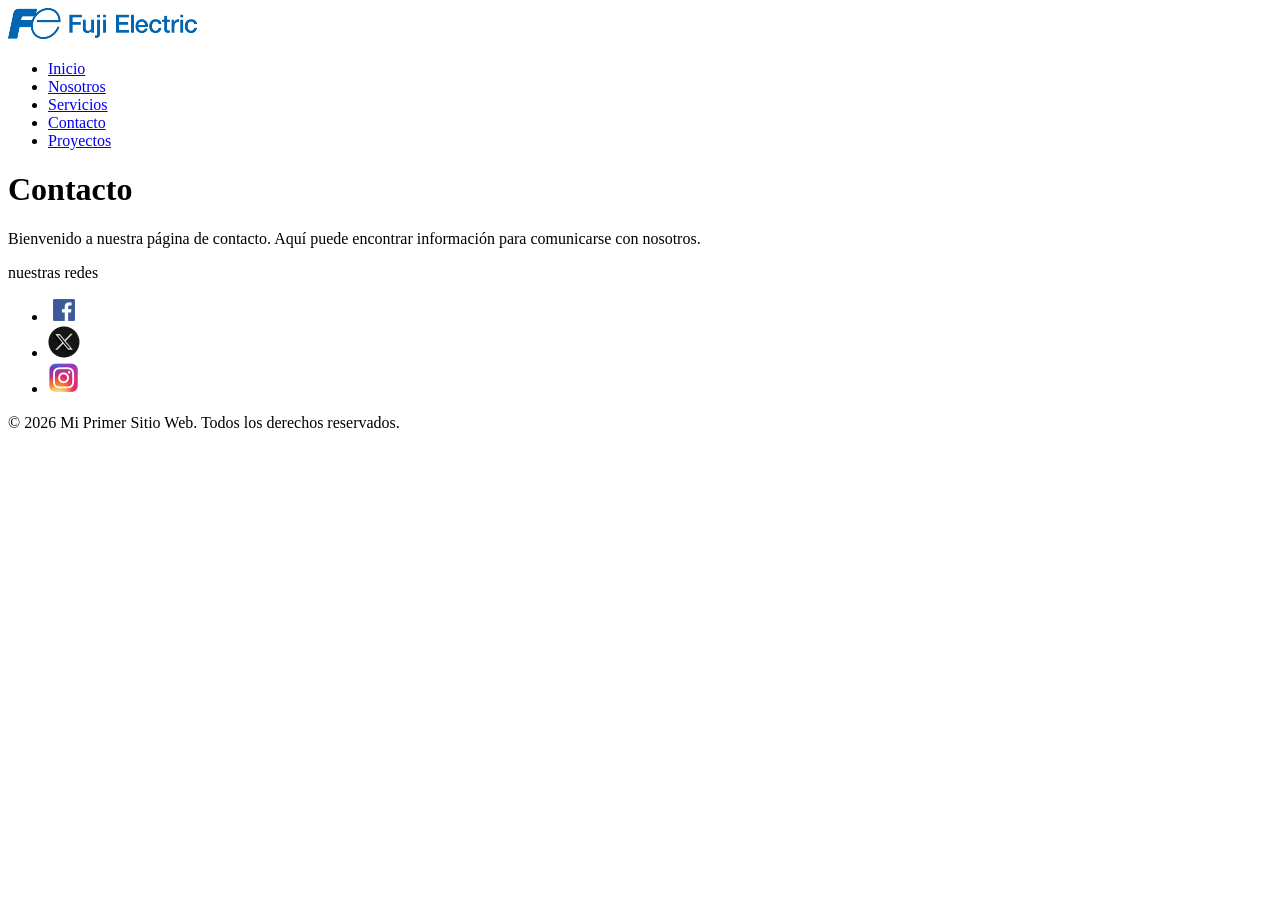
==== pages/contacto.html @ 5ba3a2e3 "Add files via upload" ====
<!DOCTYPE html>
<html lang="es">

<head>
    <meta charset="UTF-8">
    <meta name="viewport" content="width=device-width, initial-scale=1.0">
    <title>Mi Primer Sitio Web</title>
</head>

<body>
    <header>
        <a href="../index.html"><img src="../assets/logo.png" alt="Logo del Sitio Web"></a>
        <nav>
            <ul>
                <li><a href="../index.html">Inicio</a></li>
                <li><a href="./nosotros.html">Nosotros</a></li>
                <li><a href="./servicios.html">Servicios</a></li>
                <li><a href="#">Contacto</a></li>
                <li><a href="./proyectos.html">Proyectos</a></li>
            </ul>
        </nav>
    </header>
    <main>
        <h1>Contacto</h1>
        <p>Bienvenido a nuestra página de contacto. Aquí puede encontrar información para comunicarse con nosotros.</p>
        <p>nuestras redes</p>
        <section>
            <ul>
                <li><a href="https://www.facebook.com/" target="_blank"><img src="../assets/facebook.png"
                            alt="Facebook"></a></li>
                <li><a href="https://www.twitter.com/" target="_blank"><img src="../assets/x.png" alt="Twitter"></a>
                </li>
                <li><a href="https://www.instagram.com/" target="_blank"><img src="../assets/instagram.png"
                            alt="Instagram"></a></li>
            </ul>
        </section>

    </main>
    <footer>

        <p>&copy; 2026 Mi Primer Sitio Web. Todos los derechos reservados.</p>
    </footer>
</body>

</html>
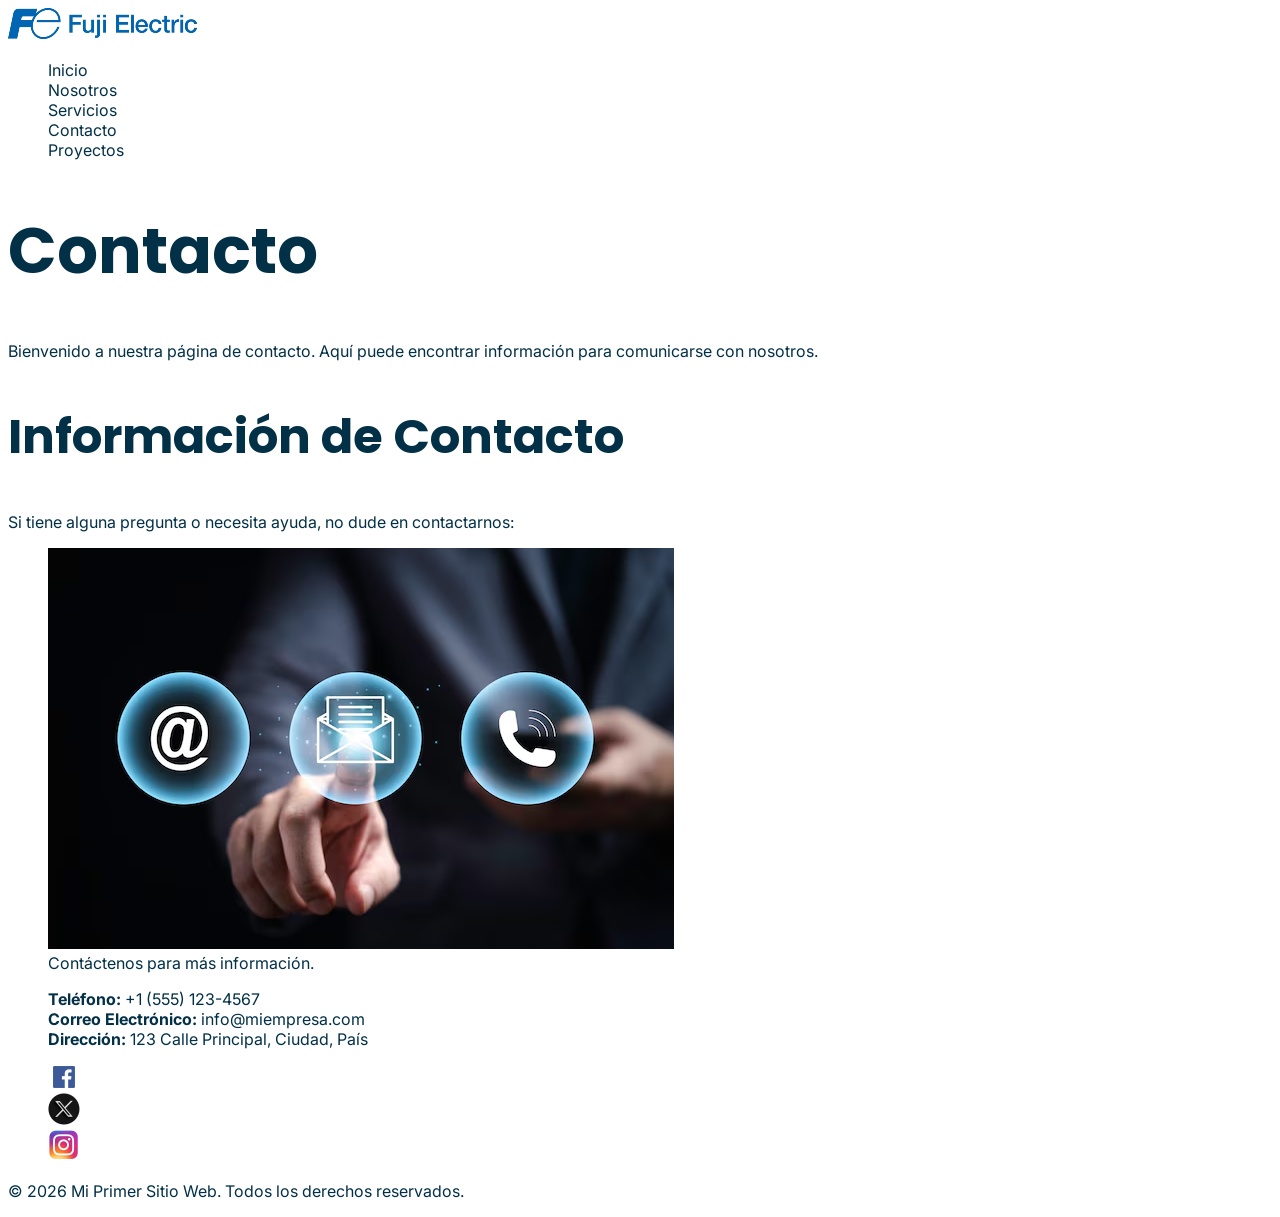
==== commit 76a4c275: "Add files via upload" ====
--- a/pages/contacto.html
+++ b/pages/contacto.html
@@ -4,7 +4,8 @@
 <head>
     <meta charset="UTF-8">
     <meta name="viewport" content="width=device-width, initial-scale=1.0">
-    <title>Mi Primer Sitio Web</title>
+    <title>Contacto</title>
+    <link rel="stylesheet" href="../styles/styles.css">
 </head>
 
 <body>
@@ -23,7 +24,24 @@
     <main>
         <h1>Contacto</h1>
         <p>Bienvenido a nuestra página de contacto. Aquí puede encontrar información para comunicarse con nosotros.</p>
-        <p>nuestras redes</p>
+        <section>
+            <article>
+                <h2>Información de Contacto</h2>
+                <p>Si tiene alguna pregunta o necesita ayuda, no dude en contactarnos:</p>
+                <figure>
+                    <img src="../assets/contacto.avif" alt="Contacto">
+                    <figcaption>Contáctenos para más información.</figcaption>
+                </figure>
+                <ul>
+                    <li><strong>Teléfono:</strong> +1 (555) 123-4567</li>
+                    <li><strong>Correo Electrónico:</strong> info@miempresa.com</li>
+                    <li><strong>Dirección:</strong> 123 Calle Principal, Ciudad, País</li>
+                </ul>
+            </article>
+        </section>
+
+    </main>
+    <footer>
         <section>
             <ul>
                 <li><a href="https://www.facebook.com/" target="_blank"><img src="../assets/facebook.png"
@@ -34,12 +52,9 @@
                             alt="Instagram"></a></li>
             </ul>
         </section>
-
-    </main>
-    <footer>
-
         <p>&copy; 2026 Mi Primer Sitio Web. Todos los derechos reservados.</p>
     </footer>
+
 </body>
 
 </html>
--- a/styles/styles.css
+++ b/styles/styles.css
@@ -0,0 +1,80 @@
+/*Fuentes*/
+@import url('https://fonts.googleapis.com/css2?family=Poppins:ital,wght@0,100;0,200;0,300;0,400;0,500;0,600;0,700;0,800;0,900;1,100;1,200;1,300;1,400;1,500;1,600;1,700;1,800;1,900&display=swap');
+/*font-family: 'Poppins', sans-serif;*/
+
+@import url('https://fonts.googleapis.com/css2?family=Inter:ital,opsz,wght@0,14..32,100..900;1,14..32,100..900&family=Poppins:ital,wght@0,100;0,200;0,300;0,400;0,500;0,600;0,700;0,800;0,900;1,100;1,200;1,300;1,400;1,500;1,600;1,700;1,800;1,900&display=swap');
+
+/* font-family: 'Inter', sans-serif; */
+/*Colores*/
+:root {
+    --color-primary: #FFFFFF;
+    --color-secondary: #023047;
+    --color-tertiary: #FFA213;
+}
+
+body {
+    background-color: var(--color-primary);
+}
+
+
+a {
+    font-family: 'Inter', sans-serif;
+    font-weight: 400;
+    color: var(--color-se3condary);
+    text-decoration: none;
+}
+
+li {
+    list-style: none;
+}
+
+h1,
+h2,
+h3 {
+    font-family: 'Poppins', sans-serif;
+    font-weight: 700;
+    color: var(--color-secondary);
+}
+
+h1 {
+
+
+    font-size: 4rem;
+
+}
+
+h2 {
+
+
+    font-size: 3rem;
+}
+
+
+h3 {
+
+    font-size: 2.5rem;
+
+}
+
+figcaption {
+    font-family: 'inter', sans-serif;
+    font-weight: 400;
+    color: var(--color-secondary);
+}
+
+p {
+    font-family: 'inter', sans-serif;
+    font-weight: 400;
+    color: var(--color-secondary);
+}
+
+li {
+    font-family: 'inter', sans-serif;
+    font-weight: 400;
+    color: var(--color-secondary);
+}
+
+footer {
+    background-color: var(--color-primary);
+    color: var(--color-secondary);
+}
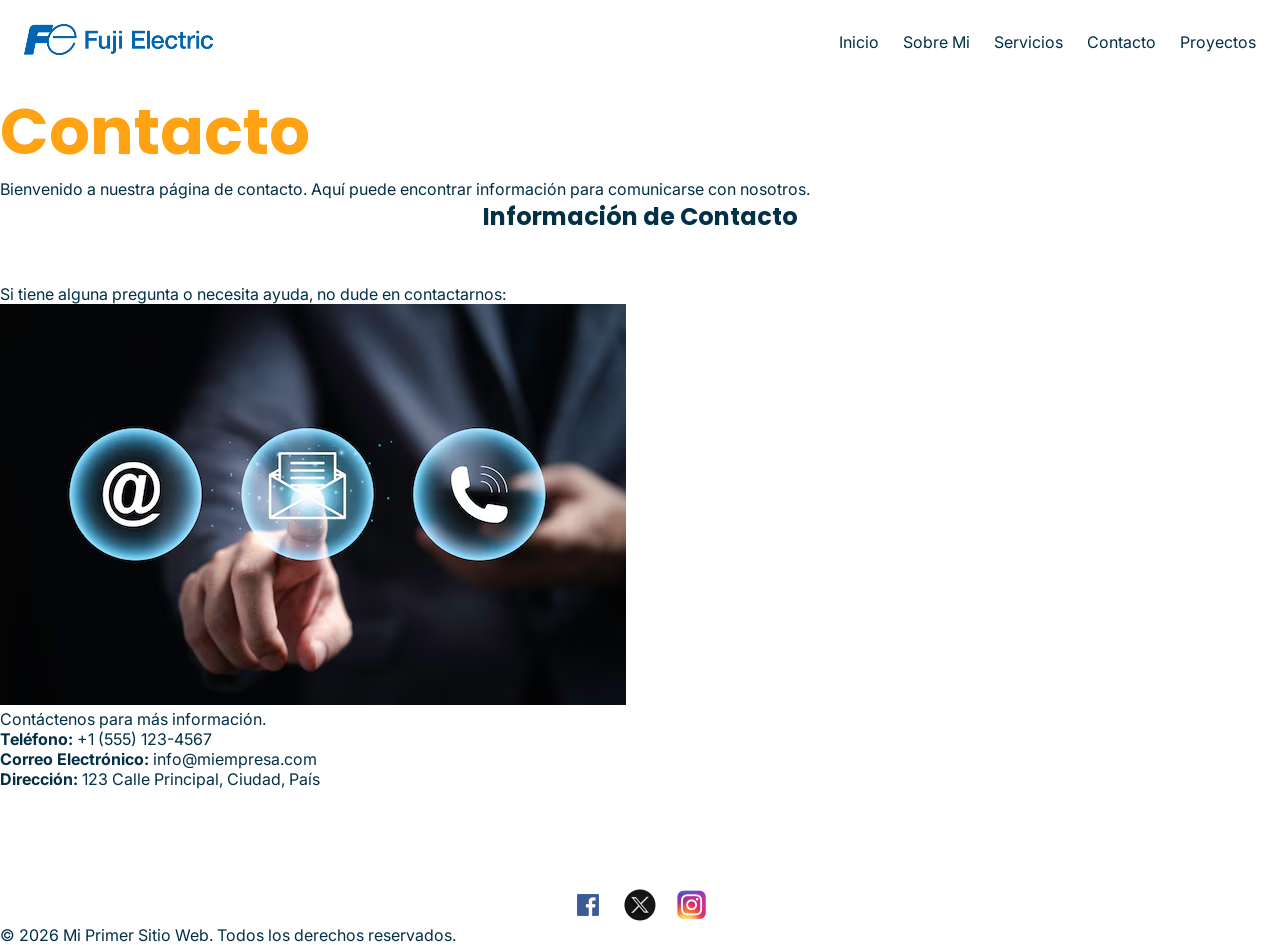
==== commit 5503e6ca: "Add files via upload" ====
--- a/pages/contacto.html
+++ b/pages/contacto.html
@@ -14,7 +14,7 @@
         <nav>
             <ul>
                 <li><a href="../index.html">Inicio</a></li>
-                <li><a href="./nosotros.html">Nosotros</a></li>
+                <li><a href="./sobre-mi.html">Sobre Mi</a></li>
                 <li><a href="./servicios.html">Servicios</a></li>
                 <li><a href="#">Contacto</a></li>
                 <li><a href="./proyectos.html">Proyectos</a></li>
@@ -42,7 +42,7 @@
 
     </main>
     <footer>
-        <section>
+        <section class="pie-de-pagina">
             <ul>
                 <li><a href="https://www.facebook.com/" target="_blank"><img src="../assets/facebook.png"
                             alt="Facebook"></a></li>
--- a/styles/styles.css
+++ b/styles/styles.css
@@ -5,6 +5,12 @@
 @import url('https://fonts.googleapis.com/css2?family=Inter:ital,opsz,wght@0,14..32,100..900;1,14..32,100..900&family=Poppins:ital,wght@0,100;0,200;0,300;0,400;0,500;0,600;0,700;0,800;0,900;1,100;1,200;1,300;1,400;1,500;1,600;1,700;1,800;1,900&display=swap');
 
 /* font-family: 'Inter', sans-serif; */
+* {
+    margin: 0;
+    padding: 0;
+    box-sizing: border-box;
+}
+
 /*Colores*/
 :root {
     --color-primary: #FFFFFF;
@@ -16,11 +22,147 @@
     background-color: var(--color-primary);
 }
 
-
+/*Encabezado*/
+header {
+    padding: 24px;
+    display: flex;
+    direction: row;
+    justify-content: space-between;
+}
+
+nav {
+    display: flex;
+    direction: row;
+    justify-content: center;
+    align-items: center;
+}
+
+nav ul {
+    display: flex;
+    direction: row;
+    justify-content: center;
+    align-items: center;
+    gap: 24px;
+}
+
+/*Cuerpo inicio*/
+.Principal {
+    background-image: url('../assets/fondo.jpg');
+    padding: 150px;
+    display: flex;
+    flex-direction: column;
+    justify-content: center;
+    align-items: center;
+
+    margin-bottom: 100px;
+}
+
+h2 {
+    display: flex;
+    justify-content: center;
+    margin-bottom: 50px;
+}
+
+.Servicios {
+    display: flex;
+    flex-direction: row;
+    justify-content: space-between;
+    align-items: flex-start;
+    gap: 20px;
+}
+
+.Servicios img {
+    width: 100%;
+    height: 300px;
+    object-fit: cover;
+}
+
+.Servicios article {
+    flex: 1;
+}
+
+.Servicios h3 {
+    font-size: 1.5rem;
+    margin-bottom: 8px;
+    display: flex;
+    justify-content: center;
+}
+
+.ver-mas {
+    display: flex;
+    justify-content: center;
+    margin-top: 50px;
+    color: var(--color-tertiary)
+}
+
+
+.pie-de-pagina ul {
+    display: flex;
+    flex-direction: row;
+    justify-content: center;
+    align-items: center;
+    gap: 20px;
+    margin-top: 100px;
+}
+
+/*cuerpo servicios*/
+.Secundario {
+    background-image: url(../assets/fondo.jpg);
+    display: flex;
+    flex-direction: column;
+    justify-content: center;
+    align-items: center;
+    padding: 150px;
+    margin-bottom: 200px;
+}
+
+.Secundario p {
+    color: var(--color-primary);
+}
+
+.ver-proyectos {
+    display: flex;
+    justify-content: center;
+    padding: 20px;
+    margin-top: 30px;
+}
+
+/*cuerpo proyectos*/
+.Proyect {
+    display: flex;
+    flex-direction: column;
+    justify-content: center;
+    align-items: center;
+    padding: 20px;
+}
+
+.Proyectos {
+    display: flex;
+    flex-direction: row;
+    justify-content: center;
+    align-items: center;
+}
+
+.Proyectos figure img {
+    width: 100%;
+    height: 300px;
+    object-fit: cover;
+}
+
+.Proyectos figure {
+    flex: 1;
+}
+
+.ver-proyectos {
+    color: var(--color-tertiary)
+}
+
+
+/*Estilos de texto*/
 a {
     font-family: 'Inter', sans-serif;
     font-weight: 400;
-    color: var(--color-se3condary);
+    color: var(--color-secondary);
     text-decoration: none;
 }
 
@@ -28,7 +170,18 @@
     list-style: none;
 }
 
-h1,
+h1 {
+    font-family: 'Poppins', sans-serif;
+    font-weight: 700;
+    color: var(--color-tertiary);
+}
+
+.Principal p {
+    font-family: 'inter', sans-serif;
+    font-weight: 400;
+    color: var(--color-primary);
+}
+
 h2,
 h3 {
     font-family: 'Poppins', sans-serif;
@@ -51,9 +204,12 @@
 
 
 h3 {
-
-    font-size: 2.5rem;
-
+    font-size: 1.5rem;
+
+}
+
+article h2 {
+    font-size: 1.5rem;
 }
 
 figcaption {
